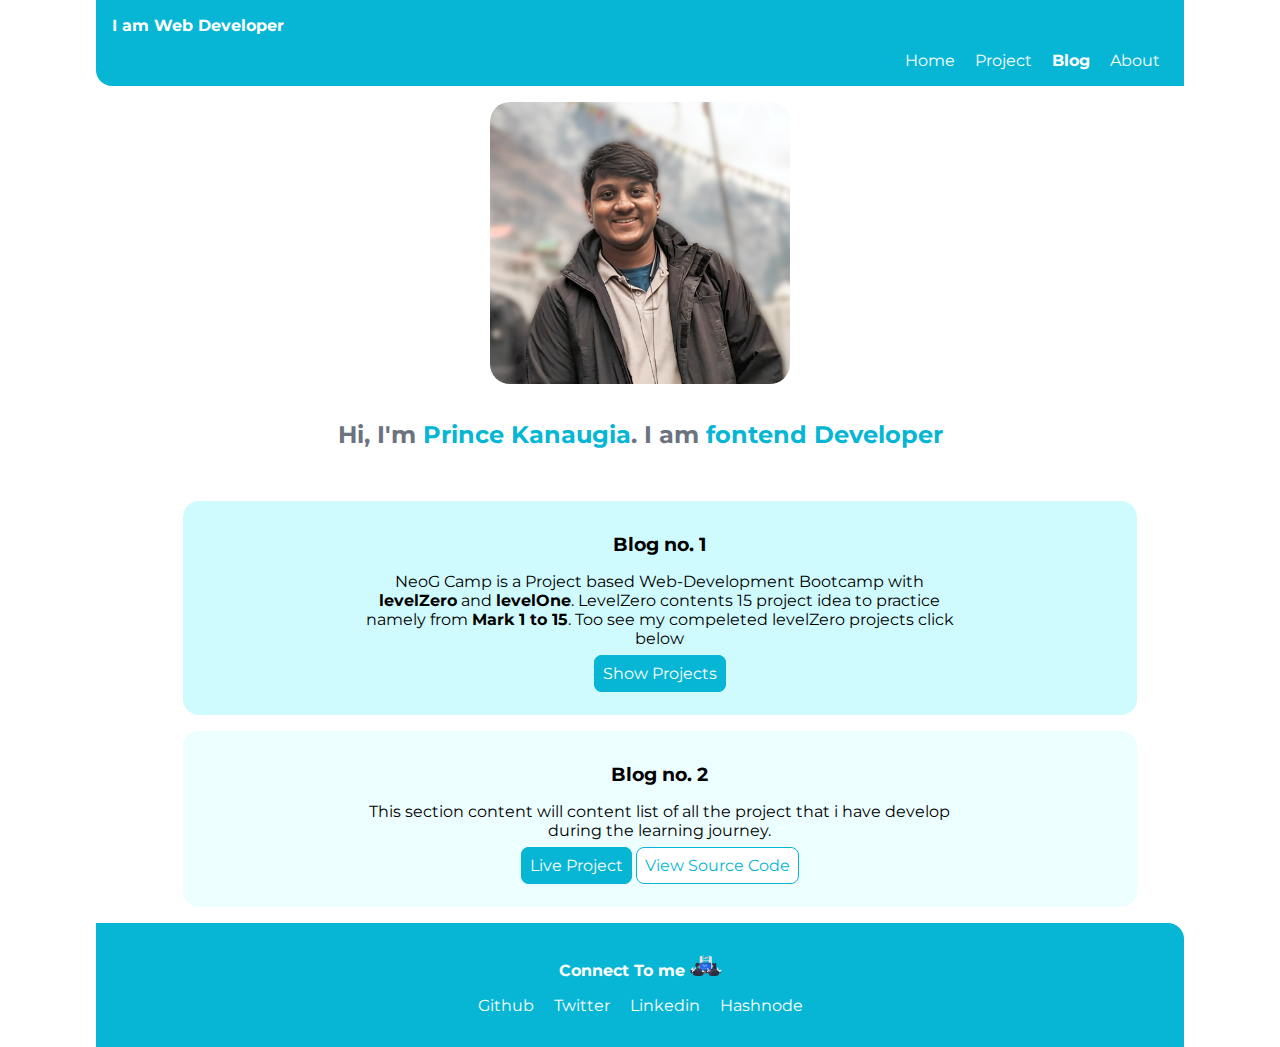
==== blog.html @ ed8c0b3d "refactor" ====
<!DOCTYPE html>
<html lang="en">

<head>
    <meta charset="UTF-8">
    <meta http-equiv="X-UA-Compatible" content="IE=edge">
    <meta name="viewport" content="width=device-width, initial-scale=1.0">
    <title>Prince Kanaugia | Web Devloper Portfolio</title>
    <link href="/style.css" rel="stylesheet" />
</head>

<body>
    <nav class="navigation container-fluid">
        <div class="nav-brand">I am Web Developer</div>
        <ul class="list-non-bullet nav-pills">
            <li class="list-inline">
                <a class="link" href="/">Home</a>
            </li>
            <li class="list-inline">
                <a class="link" href="/project.html">Project</a>
            </li>
            <li class="list-inline">
                <a class="link link-active" href="/blog.html">Blog</a>
            </li>
            <li class="list-inline">
                <a class="link" href="/">About</a>
            </li>
        </ul>
    </nav>
    <header class="hero">
        <img class="hero-img responsive" src="/image/profile pic 2.png" />
        <h2 class="hero-heading">Hi, I'm <spam class="heading-inverted">Prince Kanaugia</spam>. I am <spam
                class="heading-inverted">fontend Developer</spam>
        </h2>
    </header>

    <ul class="list-non-bullet">
        <li>
            <section class="section section-color-2">
                <h3>Blog no. 1</h3>
                <p class="container container-center">NeoG Camp is a Project based Web-Development Bootcamp with
                    <b>levelZero</b> and <b>levelOne</b>. LevelZero contents 15 project idea to practice namely from
                    <b>Mark 1 to 15</b>. Too see my compeleted levelZero projects click below</p>
                <div><a class="link link-primary " href="/Project/neog-camp.html">Show Projects</a>
                </div>
            </section>
        </li>
        <li>
            <section class="section section-color-1">
                <h3>Blog no. 2</h3>
                <p class="container-center">This section content will content list of all the project that i
                    have
                    develop during the learning journey.</p>
                <div><a class="link link-primary " href="/project.html">Live Project</a>
                    <a class="link link-secondary" href="/project.html">View Source Code</a>
                </div>
            </section>
        </li>
    </ul>


    <footer class="footer">
        <div class="footer-heading">Connect To me
            <img class="responsive footer-heading-img" src="/image\connect icon.svg">
        </div>
        <ul class="social-link list-non-bullet">
            <li class="list-inline">
                <a class="link" href="https://github.com/Princekanaugia">
                    Github
                </a>
            </li>
            <li class="list-inline">
                <a class="link" href="https://twitter.com/Princekanaugia">
                    Twitter
                </a>
            </li>
            <li class="list-inline">
                <a class="link" href="https://www.linkedin.com/in/princekanaugia/">
                    Linkedin
                </a>
            </li>
            <li class="list-inline">
                <a class="link" href="https://hashnode.com/@Princekanaugia">
                    Hashnode
                </a>
            </li>
        </ul>
    </footer>
</body>

</html>
---- style.css ----
@import url('https://fonts.googleapis.com/css2?family=Montserrat:ital,wght@0,400;0,700;1,400&display=swap');

:root {
    --primary-color: #06b6d4;
    --light-gray: #6B7280;
    --whitesh-cyan-50: #ecfeff;
    --whitesh-cyan-100: #cffafe;
    --background-color: ;
}

body {
    max-width: 85%;
    font-family: 'Montserrat', sans-serif;
    margin: 0px auto;
    background-color: var(--background-color);
}

hr {
    margin: 1rem 0rem;
}

/** container **/

.container-fluid {
    padding-left: 1rem;
    padding-right: 1rem;
}

.container-center {
    max-width: 600px;
    margin: auto;
    padding-bottom: 1rem;

}

/** links **/

.link {
    text-decoration: none;
    padding: 0.5rem;
    margin: auto;
}

.link-primary {
    color: white;
    background-color: var(--primary-color);
    border-radius: 0.5rem;
    border: 1px solid var(--primary-color);
}

.link-secondary {
    color: var(--primary-color);
    background-color: white;
    border: 1px solid var(--primary-color);
    border-radius: 0.5rem;
}

/** list **/

.list-non-bullet {
    list-style: none;
}

.list-inline {
    display: inline;
    padding: 0.5rem 0rem;
}

/** navigation bar **/

.navigation {
    background-color: var(--primary-color);
    color: white;
    padding: 1rem;
    border-bottom-left-radius: 1rem;
}

.nav-brand {
    font-weight: bold;
}

.nav-pills {
    text-align: right;
}

.navigation .link {
    color: white;
}

.navigation .link-active {
    font-weight: bold;
}

.navigation ul {
    margin-block-end: 0em;
}

/** Header or hero **/

.hero {
    padding: 1rem;
}

.hero .hero-img {
    display: block;
    margin: auto;
    border-radius: 20px;
}

.hero .hero-heading {
    padding-top: 1rem;
    color: var(--light-gray);
    text-align: center;
}

.hero .heading-inverted {
    color: var(--primary-color);
}

/** responsive **/

.responsive {
    width: 100%;
    max-width: 300px;
    height: auto;
}


/** section **/

.section {
    max-width: 85%;
    padding: 2rem;
    border-radius: 1rem;
    margin-inline: auto;
    margin-block: 1rem;
    text-align: center;
}

.section {
    display: block;
    max-width: 85%;
}

.section h3 {
    padding-bottom: 1rem;
    margin: 0%;
}

.section-color-1 {
    background-color: var(--whitesh-cyan-50);
}

.section-color-2 {
    background-color: var(--whitesh-cyan-100);
}

/** footer **/

.footer {
    background-color: var(--primary-color);
    padding: 2rem 1rem;
    color: white;
    text-align: center;
    border-top-right-radius: 1rem;
}

.footer-heading {
    padding: 0rem 0rem 1rem 0rem;
    font-weight: bold;
}

.footer-heading-img {
    max-width: 2rem;
}

.footer .link {
    color: white;
}

.footer ul {
    padding-inline-start: 0px;
    margin-block: 0em;
}
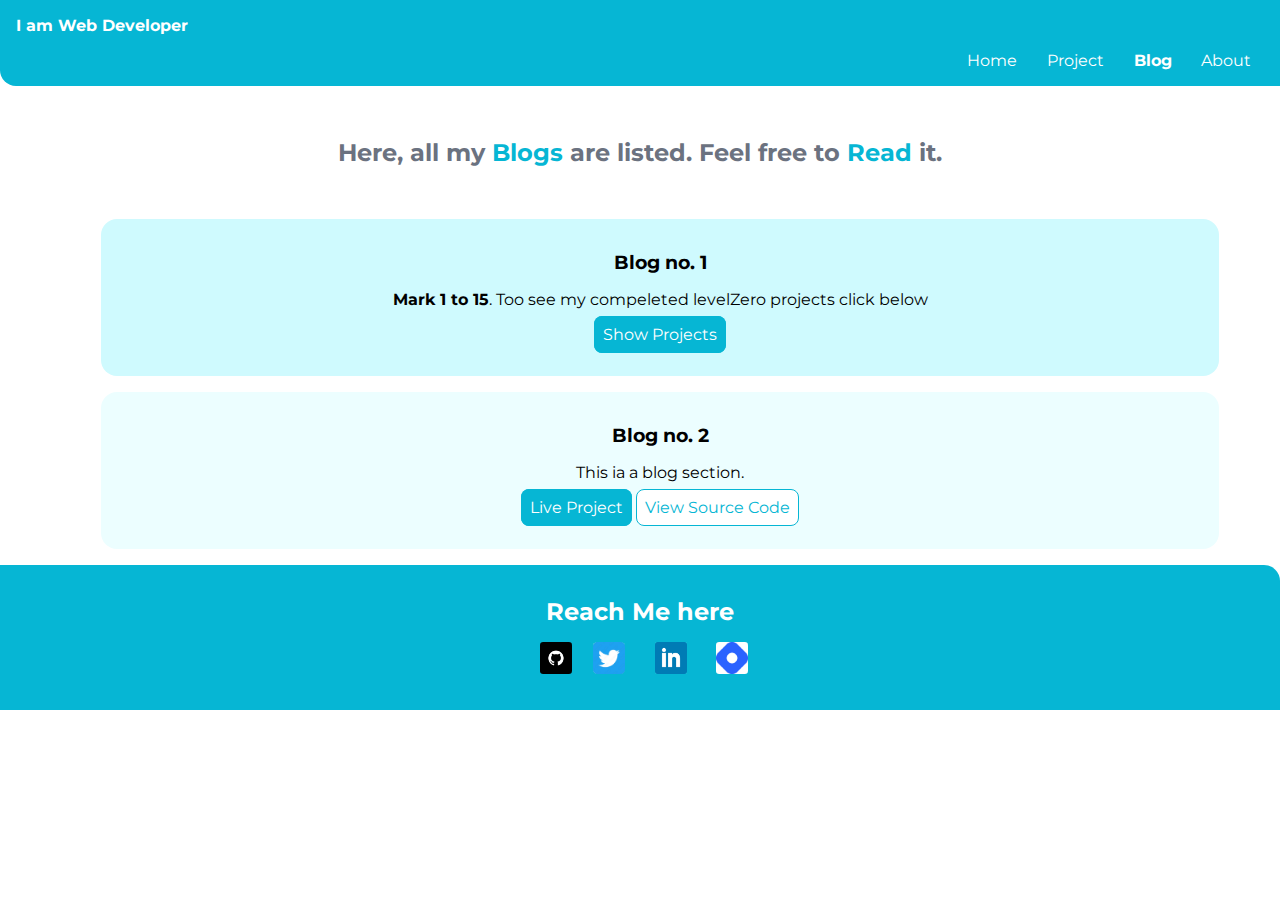
==== commit 526590d8: "refactor" ====
--- a/blog.html
+++ b/blog.html
@@ -28,9 +28,7 @@
         </ul>
     </nav>
     <header class="hero">
-        <img class="hero-img responsive" src="/image/profile pic 2.png" />
-        <h2 class="hero-heading">Hi, I'm <spam class="heading-inverted">Prince Kanaugia</spam>. I am <spam
-                class="heading-inverted">fontend Developer</spam>
+        <h2 class="hero-heading">Here, all my <spam class="heading-inverted">Blogs</spam> are listed. Feel free to <spam class="heading-inverted">Read</spam> it.
         </h2>
     </header>
 
@@ -38,8 +36,7 @@
         <li>
             <section class="section section-color-2">
                 <h3>Blog no. 1</h3>
-                <p class="container container-center">NeoG Camp is a Project based Web-Development Bootcamp with
-                    <b>levelZero</b> and <b>levelOne</b>. LevelZero contents 15 project idea to practice namely from
+                <p class="container container-center">
                     <b>Mark 1 to 15</b>. Too see my compeleted levelZero projects click below</p>
                 <div><a class="link link-primary " href="/Project/neog-camp.html">Show Projects</a>
                 </div>
@@ -48,9 +45,7 @@
         <li>
             <section class="section section-color-1">
                 <h3>Blog no. 2</h3>
-                <p class="container-center">This section content will content list of all the project that i
-                    have
-                    develop during the learning journey.</p>
+                <p class="container-center">This ia a blog section.</p>
                 <div><a class="link link-primary " href="/project.html">Live Project</a>
                     <a class="link link-secondary" href="/project.html">View Source Code</a>
                 </div>
@@ -60,28 +55,27 @@
 
 
     <footer class="footer">
-        <div class="footer-heading">Connect To me
-            <img class="responsive footer-heading-img" src="/image\connect icon.svg">
+        <div class="footer-heading">Reach Me here
         </div>
-        <ul class="social-link list-non-bullet">
+        <ul class="list-non-bullet">
             <li class="list-inline">
-                <a class="link" href="https://github.com/Princekanaugia">
-                    Github
+                <img class="link" href="https://github.com/Princekanaugia"><img src="\image\github.png"
+                    style="max-width: 2rem; border-radius: 10%;" title="GitHub" alt="GitHub">
                 </a>
             </li>
             <li class="list-inline">
-                <a class="link" href="https://twitter.com/Princekanaugia">
-                    Twitter
+                <a class="link" href="https://twitter.com/Princekanaugia"><img src="\image\twitter.jpg"
+                        style="max-width: 2rem; border-radius: 14%;" title="Twitter" alt="Twitter">
                 </a>
             </li>
             <li class="list-inline">
-                <a class="link" href="https://www.linkedin.com/in/princekanaugia/">
-                    Linkedin
+                <a class="link" href="https://www.linkedin.com/in/princekanaugia/"><img src="\image\linkedin.png"
+                        style="max-width: 2rem; border-radius: 9%;" title="Linkedin" alt="Linkedin">
                 </a>
             </li>
             <li class="list-inline">
-                <a class="link" href="https://hashnode.com/@Princekanaugia">
-                    Hashnode
+                <a class="link" href="https://hashnode.com/@Princekanaugia"><img src="\image\hashnode.jpg"
+                        style="max-width: 2rem; border-radius: 10%;" title="Hashnode" alt="Hashnode">
                 </a>
             </li>
         </ul>
--- a/style.css
+++ b/style.css
@@ -9,7 +9,7 @@
 }
 
 body {
-    max-width: 85%;
+    max-width: 100%;
     font-family: 'Montserrat', sans-serif;
     margin: 0px auto;
     background-color: var(--background-color);
@@ -63,7 +63,7 @@
 
 .list-inline {
     display: inline;
-    padding: 0.5rem 0rem;
+    padding: 0.5rem 0.3rem;
 }
 
 /** navigation bar **/
@@ -168,6 +168,7 @@
 .footer-heading {
     padding: 0rem 0rem 1rem 0rem;
     font-weight: bold;
+    font-size: 1.5rem;
 }
 
 .footer-heading-img {
@@ -181,4 +182,4 @@
 .footer ul {
     padding-inline-start: 0px;
     margin-block: 0em;
-}+}
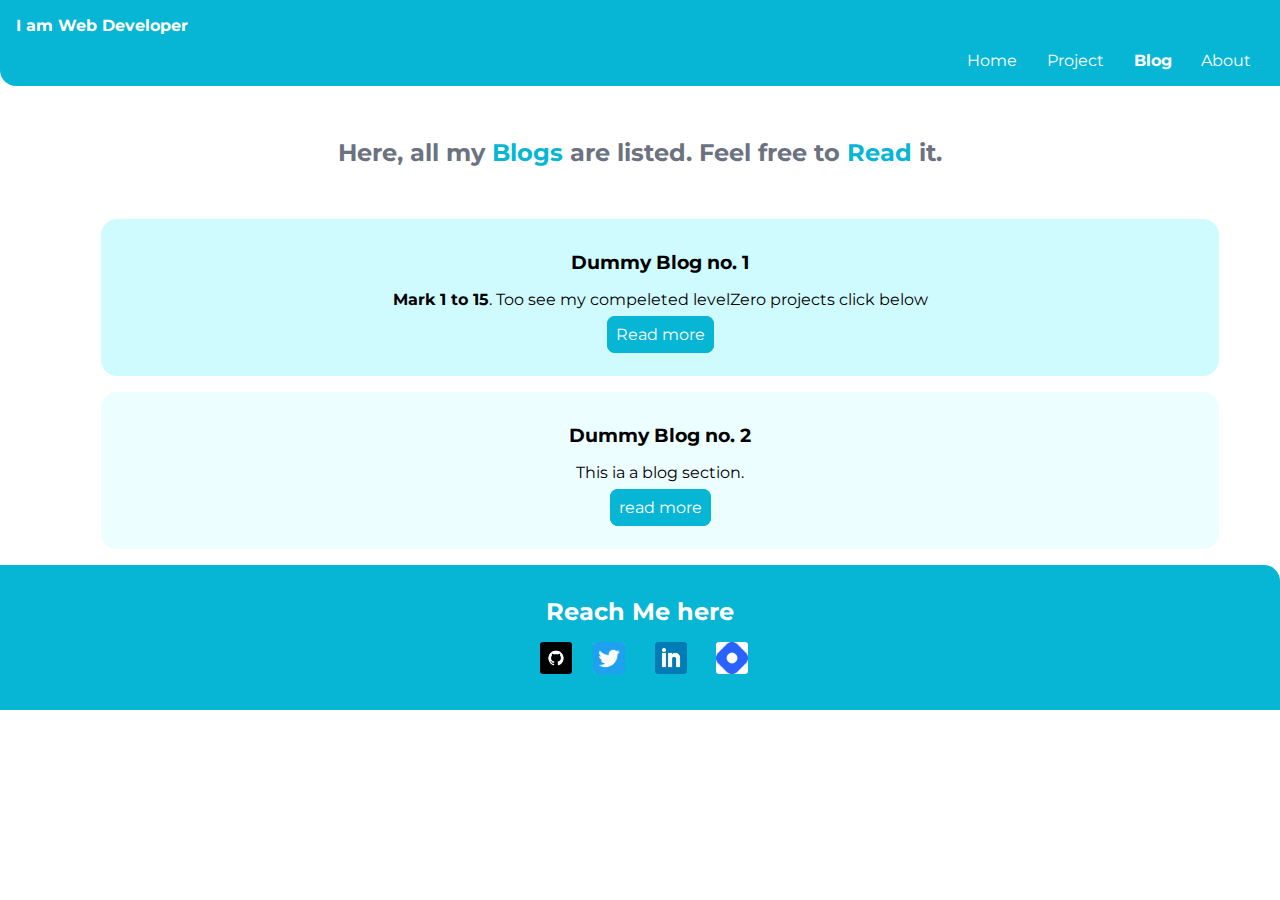
==== commit 2bbab279: "updated blog and neogcamp" ====
--- a/blog.html
+++ b/blog.html
@@ -5,7 +5,7 @@
     <meta charset="UTF-8">
     <meta http-equiv="X-UA-Compatible" content="IE=edge">
     <meta name="viewport" content="width=device-width, initial-scale=1.0">
-    <title>Prince Kanaugia | Web Devloper Portfolio</title>
+    <title>Blog | Prince Kanaugia</title>
     <link href="/style.css" rel="stylesheet" />
 </head>
 
@@ -35,19 +35,18 @@
     <ul class="list-non-bullet">
         <li>
             <section class="section section-color-2">
-                <h3>Blog no. 1</h3>
+                <h3>Dummy Blog no. 1</h3>
                 <p class="container container-center">
                     <b>Mark 1 to 15</b>. Too see my compeleted levelZero projects click below</p>
-                <div><a class="link link-primary " href="/Project/neog-camp.html">Show Projects</a>
+                <div><a class="link link-primary " href="/Project/neog-camp.html">Read more</a>
                 </div>
             </section>
         </li>
         <li>
             <section class="section section-color-1">
-                <h3>Blog no. 2</h3>
+                <h3>Dummy Blog no. 2</h3>
                 <p class="container-center">This ia a blog section.</p>
-                <div><a class="link link-primary " href="/project.html">Live Project</a>
-                    <a class="link link-secondary" href="/project.html">View Source Code</a>
+                <div><a class="link link-primary " href="/project.html">read more</a>
                 </div>
             </section>
         </li>
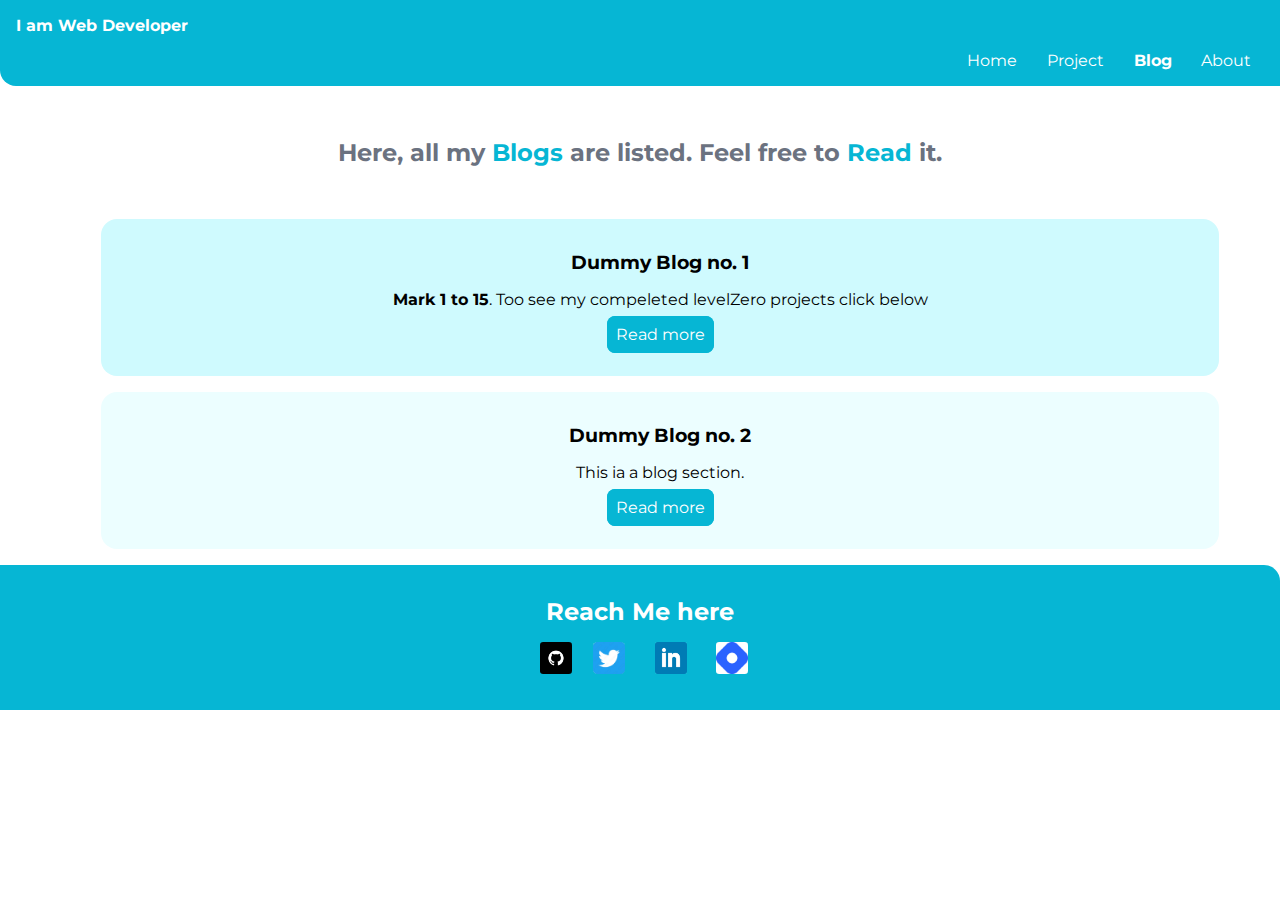
==== commit 2d1d8a0a: "updated index.html" ====
--- a/blog.html
+++ b/blog.html
@@ -46,7 +46,7 @@
             <section class="section section-color-1">
                 <h3>Dummy Blog no. 2</h3>
                 <p class="container-center">This ia a blog section.</p>
-                <div><a class="link link-primary " href="/project.html">read more</a>
+                <div><a class="link link-primary " href="/project.html">Read more</a>
                 </div>
             </section>
         </li>
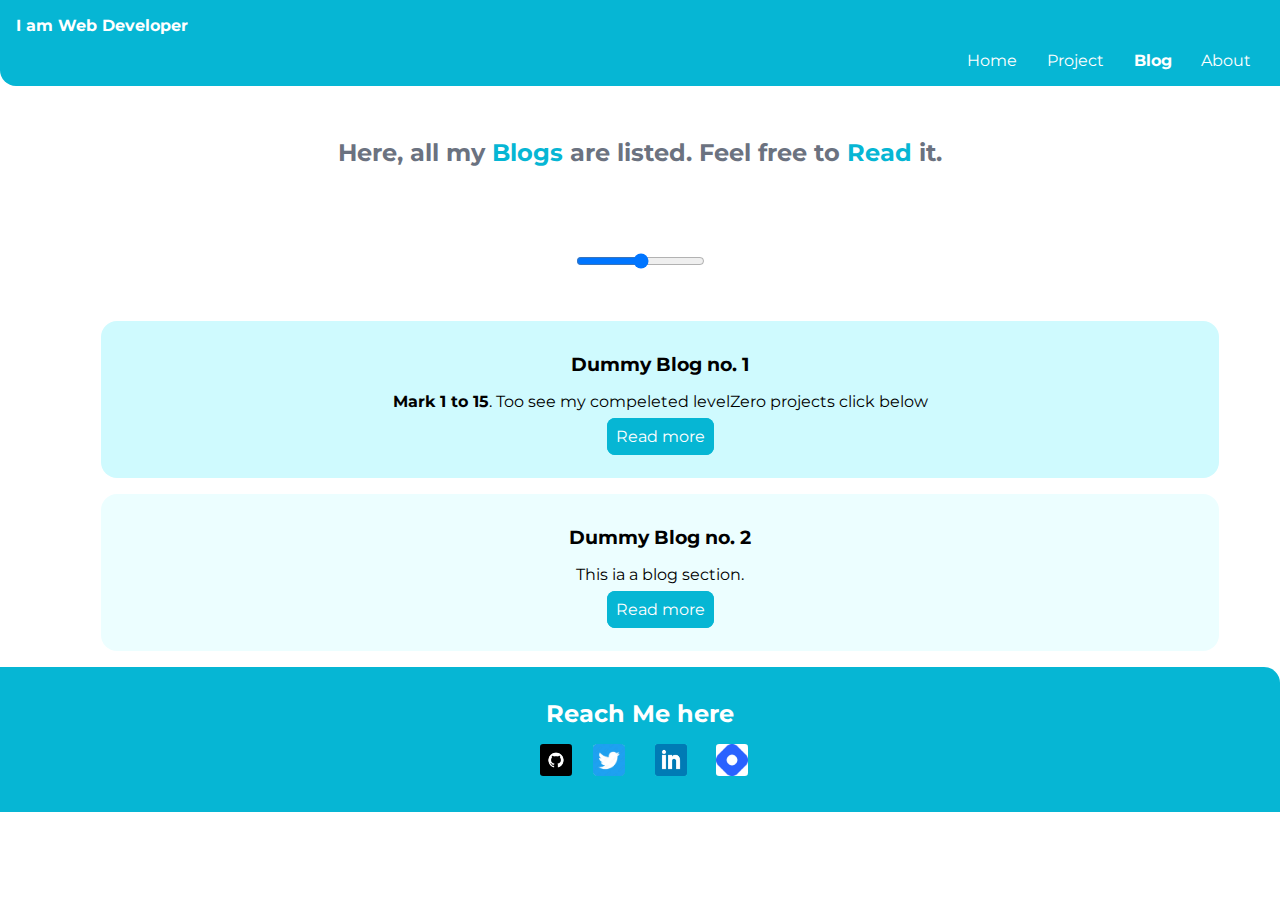
==== commit a0e699d9: "added volume bar in blog" ====
--- a/blog.html
+++ b/blog.html
@@ -31,6 +31,9 @@
         <h2 class="hero-heading">Here, all my <spam class="heading-inverted">Blogs</spam> are listed. Feel free to <spam class="heading-inverted">Read</spam> it.
         </h2>
     </header>
+    <div class="section">
+        <input type="range" min="0" max="99" onchange="vol()" id="volume-control" >
+    </div>
 
     <ul class="list-non-bullet">
         <li>
@@ -79,6 +82,14 @@
             </li>
         </ul>
     </footer>
+    <script>
+        let audio = new Audio();
+        function vol() {
+
+            var slider =0 + "." + document.querySelector("#volume-control").value;
+            audio.volume = slider;
+        }
+    </script>
 </body>
 
 </html>